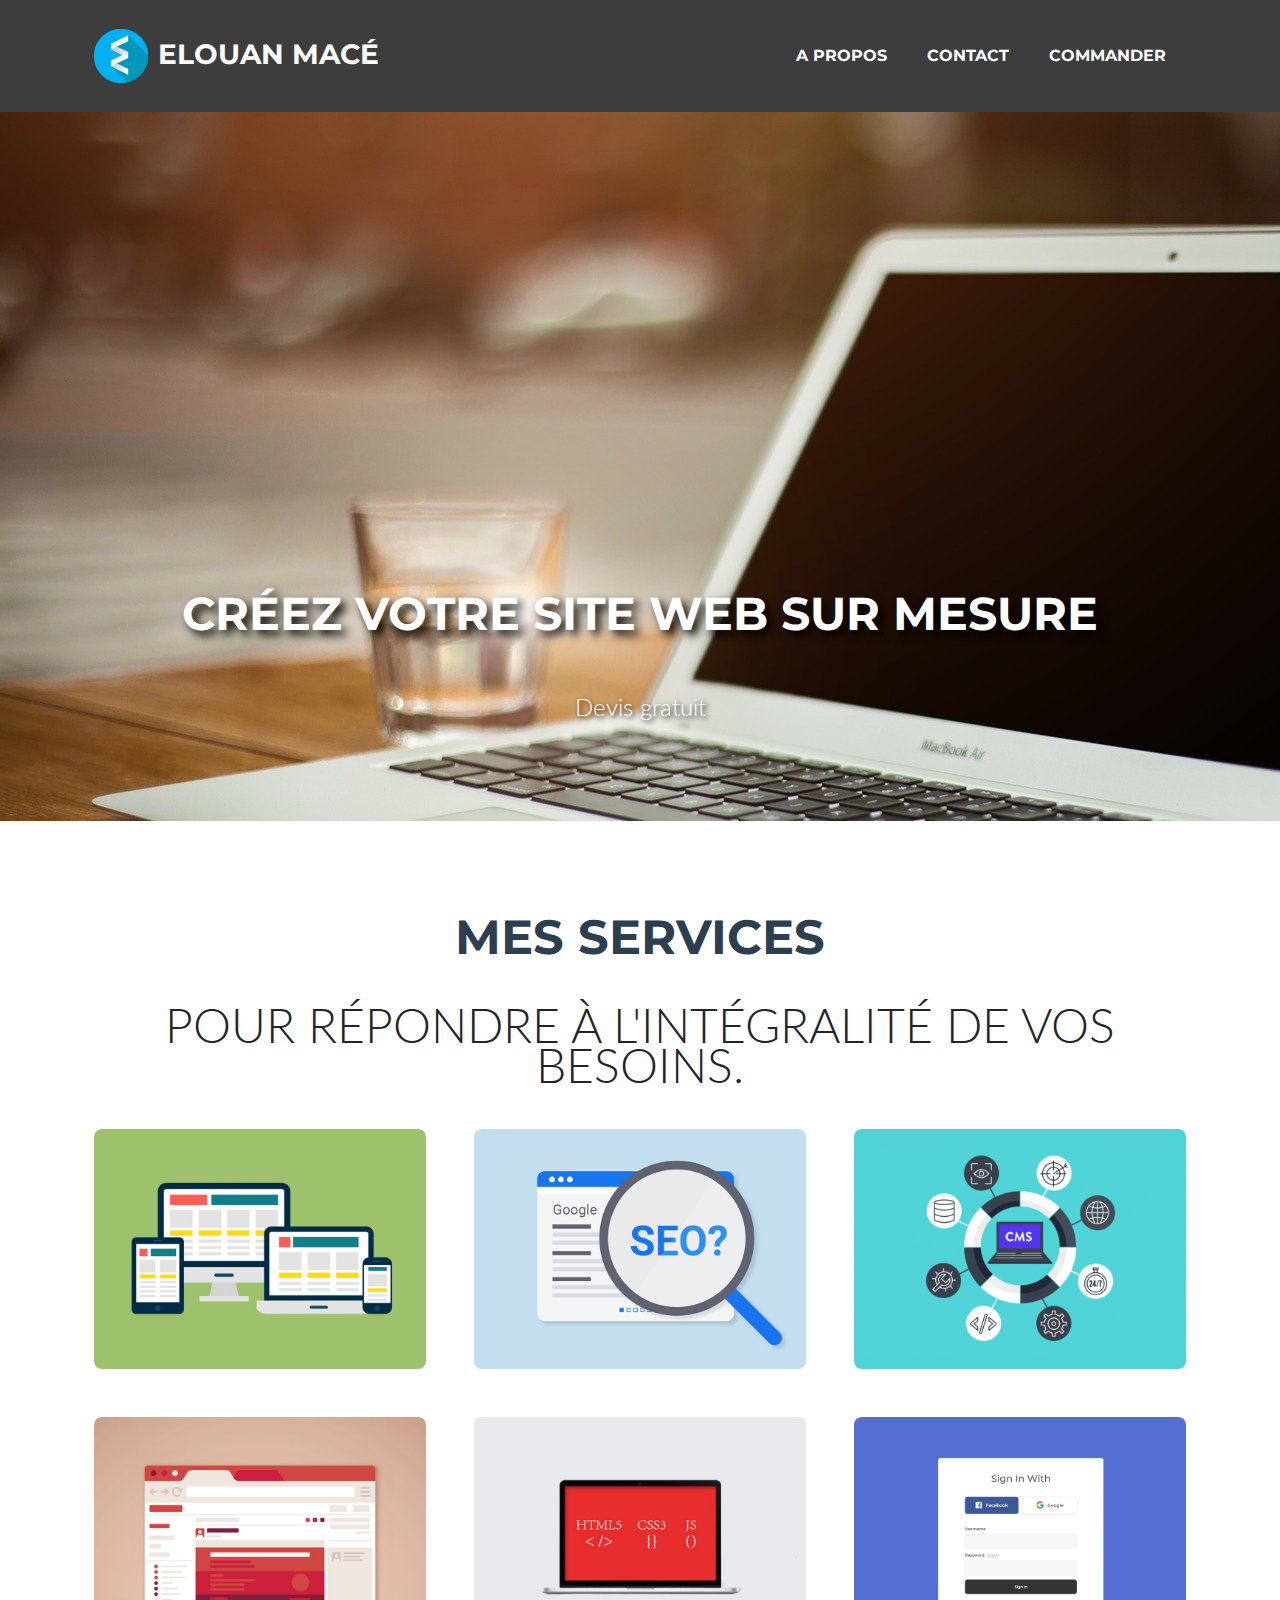
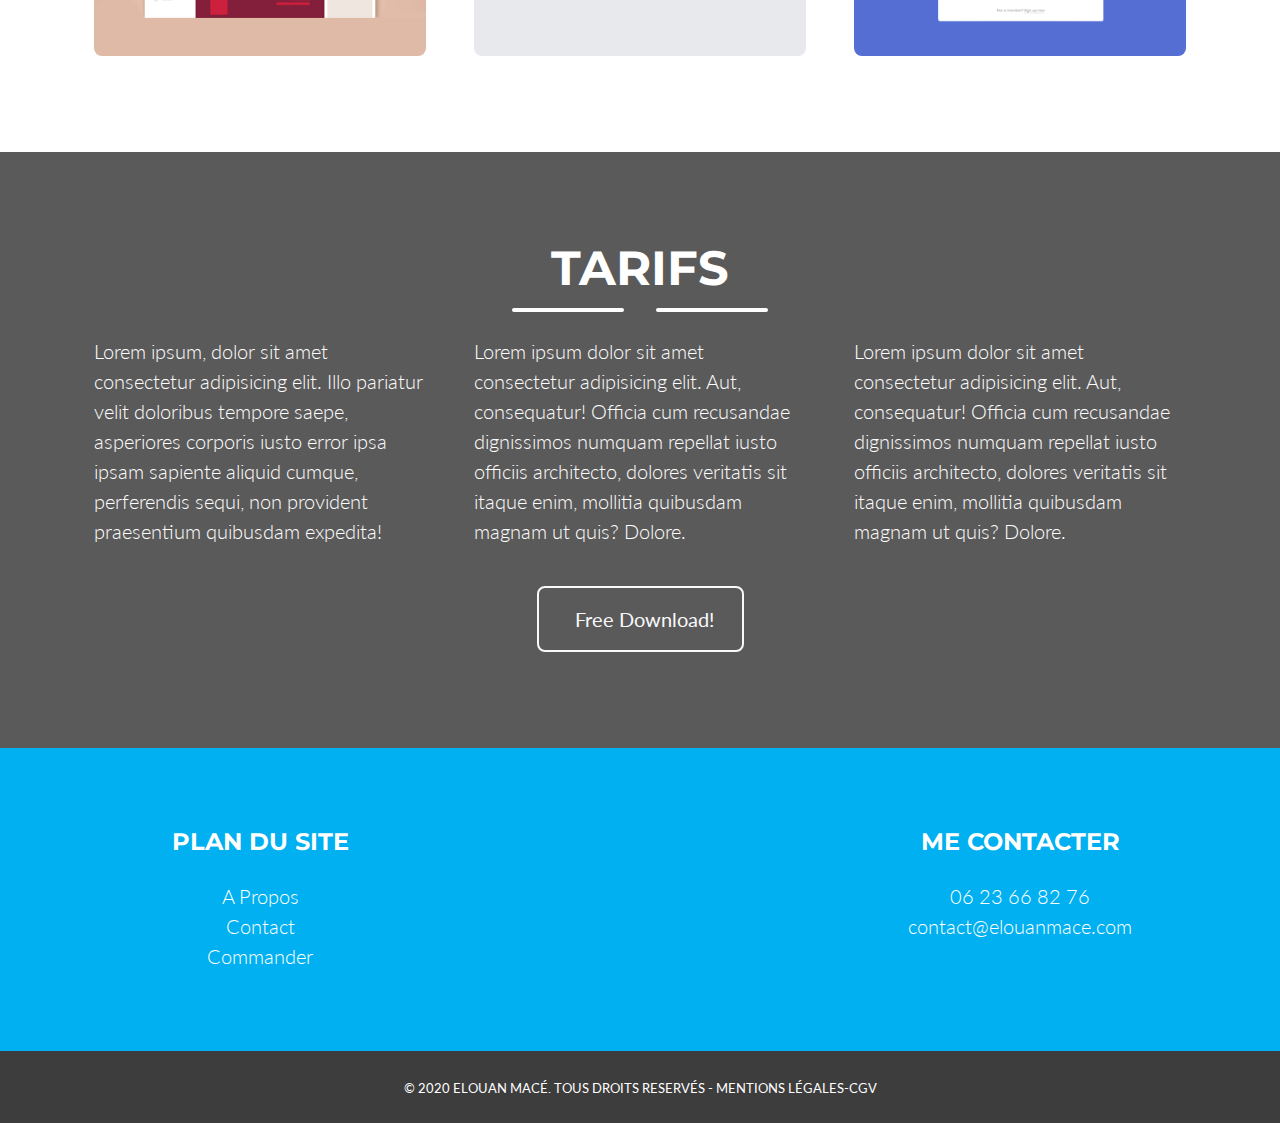
==== index.html @ e6edf059 "first version" ====
<!DOCTYPE html>
<html lang="fr">
    <head>
        <meta charset="utf-8" />
        <meta name="viewport" content="width=device-width, initial-scale=1, shrink-to-fit=no" />
        <meta name="description" content="" />
        <meta name="author" content="Elouan Macé" />
        <title>Elouan Macé - Développeur Web FreeLance</title>
        <!-- Font Awesome icons (free version)-->
        <script src="https://use.fontawesome.com/releases/v5.12.1/js/all.js" crossorigin="anonymous"></script>
        <!-- Google fonts-->
        <link href="https://fonts.googleapis.com/css?family=Montserrat:400,700" rel="stylesheet" type="text/css" />
        <link href="https://fonts.googleapis.com/css?family=Lato:400,700,400italic,700italic" rel="stylesheet" type="text/css" />
        <!-- Core theme CSS (includes Bootstrap)-->
        <link href="css/styles.css" rel="stylesheet" />
        <link rel="icon" type="image/png" href="assets/img/fonds/Logo-Elouan-bleu-1.png"/>
    </head>
    <body id="page-top">
        <!-- Navigation-->
        <nav class="navbar navbar-expand-lg bg-secondary text-uppercase fixed-top" id="mainNav">
            <div class="container">
                <a class="navbar-brand js-scroll-trigger" href="index.html"><img class="margin-logo" src="assets/img/fonds/Logo-Elouan-bleu-1.png" alt="" height="54" width="54"/>Elouan Macé</a><button class="navbar-toggler navbar-toggler-right text-uppercase font-weight-bold bg-primary text-white rounded" type="button" data-toggle="collapse" data-target="#navbarResponsive" aria-controls="navbarResponsive" aria-expanded="false" aria-label="Toggle navigation">Menu <i class="fas fa-bars"></i></button>
                <div class="collapse navbar-collapse" id="navbarResponsive">
                    <ul class="navbar-nav ml-auto">
                        <li class="nav-item mx-0 mx-lg-1"><a class="nav-link py-3 px-0 px-lg-3 rounded js-scroll-trigger" href="apropos.php">A Propos</a></li>
                        <li class="nav-item mx-0 mx-lg-1"><a class="nav-link py-3 px-0 px-lg-3 rounded js-scroll-trigger" href="contact.php">Contact</a></li>
                        <li class="nav-item mx-0 mx-lg-1"><a class="nav-link py-3 px-0 px-lg-3 rounded js-scroll-trigger" href="commander.php">Commander</a></li>
                    </ul>
                </div>
            </div>
        </nav>
        <!-- Masthead-->
        <header class="masthead text-white text-center bg-main bg-primary">
            <div class="container d-flex align-items-center flex-column">
                <!-- Masthead Avatar Image--><br><br><br><br><br><br><br><br><br><br><br><br><br><br>
                <img class="masthead-avatar mb-5" src="" alt="" /><!-- Masthead Heading-->
                <h1 class="masthead-heading text-uppercase mb-0 text-ombre">Créez votre site web sur mesure</h1>
                <!-- Icon Divider-->
                <div class="divider-custom divider-light">
                </div>
                <!-- Masthead Subheading-->
                <p class="masthead-subheading font-weight-light mb-0 tracking-in-contract-bck text-ombre">Devis gratuit</p>
            </div>
        </header>
        <!-- Portfolio Section-->
        <section class="page-section portfolio" id="portfolio">
            <div class="container">
                <!-- Portfolio Section Heading-->
                <h2 class="page-section-heading text-center text-uppercase text-secondary mb-0">Mes services</h2><br><br>
                <p class="page-section-heading text-center text-uppercase font-weight-light  ">Pour répondre à l'intégralité de vos besoins.</p>
                <!-- Icon Divider-->
                <div class="divider-custom">
                    
                </div>
                <!-- Portfolio Grid Items-->
                <div class="row">
                    <!-- Portfolio Item 1-->
                    <div class="col-md-6 col-lg-4 mb-5">
                        <div class="portfolio-item mx-auto" data-toggle="modal" data-target="#portfolioModal1">
                            <div class="portfolio-item-caption d-flex align-items-center justify-content-center h-100 w-100">
                                <div class="portfolio-item-caption-content text-center text-white"><i class="fas fa-plus fa-3x"></i></div>
                            </div>
                            <img class="img-fluid" src="assets/img/portfolio/cabin.png" alt="" />
                        </div>
                    </div>
                    <!-- Portfolio Item 2-->
                    <div class="col-md-6 col-lg-4 mb-5">
                        <div class="portfolio-item mx-auto" data-toggle="modal" data-target="#portfolioModal2">
                            <div class="portfolio-item-caption d-flex align-items-center justify-content-center h-100 w-100">
                                <div class="portfolio-item-caption-content text-center text-white"><i class="fas fa-plus fa-3x"></i></div>
                            </div>
                            <img class="img-fluid" src="assets/img/portfolio/cake.png" alt="" />
                        </div>
                    </div>
                    <!-- Portfolio Item 3-->
                    <div class="col-md-6 col-lg-4 mb-5">
                        <div class="portfolio-item mx-auto" data-toggle="modal" data-target="#portfolioModal3">
                            <div class="portfolio-item-caption d-flex align-items-center justify-content-center h-100 w-100">
                                <div class="portfolio-item-caption-content text-center text-white"><i class="fas fa-plus fa-3x"></i></div>
                            </div>
                            <img class="img-fluid" src="assets/img/portfolio/circus.png" alt="" />
                        </div>
                    </div>
                    <!-- Portfolio Item 4-->
                    <div class="col-md-6 col-lg-4 mb-5 mb-lg-0">
                        <div class="portfolio-item mx-auto" data-toggle="modal" data-target="#portfolioModal4">
                            <div class="portfolio-item-caption d-flex align-items-center justify-content-center h-100 w-100">
                                <div class="portfolio-item-caption-content text-center text-white"><i class="fas fa-plus fa-3x"></i></div>
                            </div>
                            <img class="img-fluid" src="assets/img/portfolio/game.png" alt="" />
                        </div>
                    </div>
                    <!-- Portfolio Item 5-->
                    <div class="col-md-6 col-lg-4 mb-5 mb-md-0">
                        <div class="portfolio-item mx-auto" data-toggle="modal" data-target="#portfolioModal5">
                            <div class="portfolio-item-caption d-flex align-items-center justify-content-center h-100 w-100">
                                <div class="portfolio-item-caption-content text-center text-white"><i class="fas fa-plus fa-3x"></i></div>
                            </div>
                            <img class="img-fluid" src="assets/img/portfolio/safe.png" alt="" />
                        </div>
                    </div>
                    <!-- Portfolio Item 6-->
                    <div class="col-md-6 col-lg-4">
                        <div class="portfolio-item mx-auto" data-toggle="modal" data-target="#portfolioModal6">
                            <div class="portfolio-item-caption d-flex align-items-center justify-content-center h-100 w-100">
                                <div class="portfolio-item-caption-content text-center text-white"><i class="fas fa-plus fa-3x"></i></div>
                            </div>
                            <img class="img-fluid" src="assets/img/portfolio/submarine.png" alt="" />
                        </div>
                    </div>
                </div>
            </div>
        </section>
        <!-- About Section-->
        <section class="page-section bg-transacondary text-white mb-0" id="about">
            <div class="container">
                <!-- About Section Heading-->
                <h2 class="page-section-heading text-center text-uppercase text-white">TARIFS</h2>
                <!-- Icon Divider-->
                <div class="divider-custom divider-light">
                    <div class="divider-custom-line"></div>
                    <div class="divider-custom-icon"><i class="fas fa-star"></i></div>
                    <div class="divider-custom-line"></div>
                </div>
                <!-- About Section Content-->
                <div class="row">
                    <div class="col-lg-4 ml-auto"><p class="lead">Lorem ipsum, dolor sit amet consectetur adipisicing elit. Illo pariatur velit doloribus tempore saepe, asperiores corporis iusto error ipsa ipsam sapiente aliquid cumque, perferendis sequi, non provident praesentium quibusdam expedita!</p></div>
                    <div class="col-lg-4 mr-auto"><p class="lead">Lorem ipsum dolor sit amet consectetur adipisicing elit. Aut, consequatur! Officia cum recusandae dignissimos numquam repellat iusto officiis architecto, dolores veritatis sit itaque enim, mollitia quibusdam magnam ut quis? Dolore.</p></div>
                    <div class="col-lg-4 mr-auto"><p class="lead">Lorem ipsum dolor sit amet consectetur adipisicing elit. Aut, consequatur! Officia cum recusandae dignissimos numquam repellat iusto officiis architecto, dolores veritatis sit itaque enim, mollitia quibusdam magnam ut quis? Dolore.</p></div>
                </div>
                <!-- About Section Button-->
                <div class="text-center mt-4">
                    <a class="btn btn-xl btn-outline-light" href="#"><i class="fas fa-download mr-2"></i>Free Download!</a>
                </div>
            </div>
        </section>
        <!-- Footer-->
        <footer class="footer text-center">
            <div class="container">
                <div class="row">
                    <!-- Footer Location-->
                    <div class="col-lg-4 mb-5 mb-lg-0">
                        <h4 class="text-uppercase mb-4">Plan du site</h4>
                        <p class="lead mb-0"><a class="plan-site" href="apropos.php">A Propos</a></p>
                        <p class="lead mb-0"><a class="plan-site" href="contact.php">Contact</a></p>
                        <p class="lead mb-0"><a class="plan-site" href="commander.php">Commander</a></p>
                    </div>
                    <!-- Footer Social Icons-->
                    <div class="col-lg-4 mb-5 mb-lg-0">
                    </div>
                    <!-- Footer About Text-->
                    <div class="col-lg-4">
                        <h4 class="text-uppercase mb-4">Me contacter</h4>
                        <p class="lead mb-0">06 23 66 82 76</p>
                        <p class="lead mb-0">contact@elouanmace.com</p>
                    </div>
                </div>
            </div>
        </footer>
        <!-- Copyright Section-->
        <section class="copyright py-4 text-center text-white">
            <div class="container"><small>© 2020 ELOUAN MACÉ. TOUS DROITS RESERVÉS - <a href="mentions-legales.html">MENTIONS LÉGALES</a>-<a href="CGV.html">CGV</a></small></div>
        </section>
        <!-- Scroll to Top Button (Only visible on small and extra-small screen sizes)-->
        <div class="scroll-to-top d-lg-none position-fixed">
            <a class="js-scroll-trigger d-block text-center text-white rounded" href="#page-top"><i class="fa fa-chevron-up"></i></a>
        </div>
        <!-- Portfolio Modals--><!-- Portfolio Modal 1-->
        <div class="portfolio-modal modal fade" id="portfolioModal1" tabindex="-1" role="dialog" aria-labelledby="portfolioModal1Label" aria-hidden="true">
            <div class="modal-dialog modal-xl" role="document">
                <div class="modal-content">
                    <button class="close" type="button" data-dismiss="modal" aria-label="Close">
                        <span aria-hidden="true"><i class="fas fa-times"></i></span>
                    </button>
                    <div class="modal-body text-center">
                        <div class="container">
                            <div class="row justify-content-center">
                                <div class="col-lg-8">
                                    <!-- Portfolio Modal - Title-->
                                    <h2 class="portfolio-modal-title text-secondary text-uppercase mb-0">Log Cabin</h2>
                                    <!-- Icon Divider-->
                                    <div class="divider-custom">
                                        <div class="divider-custom-line"></div>
                                        <div class="divider-custom-icon"><i class="fas fa-star"></i></div>
                                        <div class="divider-custom-line"></div>
                                    </div>
                                    <!-- Portfolio Modal - Image--><img class="img-fluid rounded mb-5" src="assets/img/portfolio/cabin.png" alt="" /><!-- Portfolio Modal - Text-->
                                    <p class="mb-5">Lorem ipsum dolor sit amet, consectetur adipisicing elit. Mollitia neque assumenda ipsam nihil, molestias magnam, recusandae quos quis inventore quisquam velit asperiores, vitae? Reprehenderit soluta, eos quod consequuntur itaque. Nam.</p>
                                    <button class="btn btn-primary" href="#" data-dismiss="modal"><i class="fas fa-times fa-fw"></i>Close Window</button>
                                </div>
                            </div>
                        </div>
                    </div>
                </div>
            </div>
        </div>
        <!-- Portfolio Modal 2-->
        <div class="portfolio-modal modal fade" id="portfolioModal2" tabindex="-1" role="dialog" aria-labelledby="portfolioModal2Label" aria-hidden="true">
            <div class="modal-dialog modal-xl" role="document">
                <div class="modal-content">
                    <button class="close" type="button" data-dismiss="modal" aria-label="Close">
                        <span aria-hidden="true"><i class="fas fa-times"></i></span>
                    </button>
                    <div class="modal-body text-center">
                        <div class="container">
                            <div class="row justify-content-center">
                                <div class="col-lg-8">
                                    <!-- Portfolio Modal - Title-->
                                    <h2 class="portfolio-modal-title text-secondary text-uppercase mb-0">Tasty Cake</h2>
                                    <!-- Icon Divider-->
                                    <div class="divider-custom">
                                        <div class="divider-custom-line"></div>
                                        <div class="divider-custom-icon"><i class="fas fa-star"></i></div>
                                        <div class="divider-custom-line"></div>
                                    </div>
                                    <!-- Portfolio Modal - Image--><img class="img-fluid rounded mb-5" src="assets/img/portfolio/cake.png" alt="" /><!-- Portfolio Modal - Text-->
                                    <p class="mb-5">Lorem ipsum dolor sit amet, consectetur adipisicing elit. Mollitia neque assumenda ipsam nihil, molestias magnam, recusandae quos quis inventore quisquam velit asperiores, vitae? Reprehenderit soluta, eos quod consequuntur itaque. Nam.</p>
                                    <button class="btn btn-primary" href="#" data-dismiss="modal"><i class="fas fa-times fa-fw"></i>Close Window</button>
                                </div>
                            </div>
                        </div>
                    </div>
                </div>
            </div>
        </div>
        <!-- Portfolio Modal 3-->
        <div class="portfolio-modal modal fade" id="portfolioModal3" tabindex="-1" role="dialog" aria-labelledby="portfolioModal3Label" aria-hidden="true">
            <div class="modal-dialog modal-xl" role="document">
                <div class="modal-content">
                    <button class="close" type="button" data-dismiss="modal" aria-label="Close">
                        <span aria-hidden="true"><i class="fas fa-times"></i></span>
                    </button>
                    <div class="modal-body text-center">
                        <div class="container">
                            <div class="row justify-content-center">
                                <div class="col-lg-8">
                                    <!-- Portfolio Modal - Title-->
                                    <h2 class="portfolio-modal-title text-secondary text-uppercase mb-0">Circus Tent</h2>
                                    <!-- Icon Divider-->
                                    <div class="divider-custom">
                                        <div class="divider-custom-line"></div>
                                        <div class="divider-custom-icon"><i class="fas fa-star"></i></div>
                                        <div class="divider-custom-line"></div>
                                    </div>
                                    <!-- Portfolio Modal - Image--><img class="img-fluid rounded mb-5" src="assets/img/portfolio/circus.png" alt="" /><!-- Portfolio Modal - Text-->
                                    <p class="mb-5">Lorem ipsum dolor sit amet, consectetur adipisicing elit. Mollitia neque assumenda ipsam nihil, molestias magnam, recusandae quos quis inventore quisquam velit asperiores, vitae? Reprehenderit soluta, eos quod consequuntur itaque. Nam.</p>
                                    <button class="btn btn-primary" href="#" data-dismiss="modal"><i class="fas fa-times fa-fw"></i>Close Window</button>
                                </div>
                            </div>
                        </div>
                    </div>
                </div>
            </div>
        </div>
        <!-- Portfolio Modal 4-->
        <div class="portfolio-modal modal fade" id="portfolioModal4" tabindex="-1" role="dialog" aria-labelledby="portfolioModal4Label" aria-hidden="true">
            <div class="modal-dialog modal-xl" role="document">
                <div class="modal-content">
                    <button class="close" type="button" data-dismiss="modal" aria-label="Close">
                        <span aria-hidden="true"><i class="fas fa-times"></i></span>
                    </button>
                    <div class="modal-body text-center">
                        <div class="container">
                            <div class="row justify-content-center">
                                <div class="col-lg-8">
                                    <!-- Portfolio Modal - Title-->
                                    <h2 class="portfolio-modal-title text-secondary text-uppercase mb-0">Controller</h2>
                                    <!-- Icon Divider-->
                                    <div class="divider-custom">
                                        <div class="divider-custom-line"></div>
                                        <div class="divider-custom-icon"><i class="fas fa-star"></i></div>
                                        <div class="divider-custom-line"></div>
                                    </div>
                                    <!-- Portfolio Modal - Image--><img class="img-fluid rounded mb-5" src="assets/img/portfolio/game.png" alt="" /><!-- Portfolio Modal - Text-->
                                    <p class="mb-5">Lorem ipsum dolor sit amet, consectetur adipisicing elit. Mollitia neque assumenda ipsam nihil, molestias magnam, recusandae quos quis inventore quisquam velit asperiores, vitae? Reprehenderit soluta, eos quod consequuntur itaque. Nam.</p>
                                    <button class="btn btn-primary" href="#" data-dismiss="modal"><i class="fas fa-times fa-fw"></i>Close Window</button>
                                </div>
                            </div>
                        </div>
                    </div>
                </div>
            </div>
        </div>
        <!-- Portfolio Modal 5-->
        <div class="portfolio-modal modal fade" id="portfolioModal5" tabindex="-1" role="dialog" aria-labelledby="portfolioModal5Label" aria-hidden="true">
            <div class="modal-dialog modal-xl" role="document">
                <div class="modal-content">
                    <button class="close" type="button" data-dismiss="modal" aria-label="Close">
                        <span aria-hidden="true"><i class="fas fa-times"></i></span>
                    </button>
                    <div class="modal-body text-center">
                        <div class="container">
                            <div class="row justify-content-center">
                                <div class="col-lg-8">
                                    <!-- Portfolio Modal - Title-->
                                    <h2 class="portfolio-modal-title text-secondary text-uppercase mb-0">Locked Safe</h2>
                                    <!-- Icon Divider-->
                                    <div class="divider-custom">
                                        <div class="divider-custom-line"></div>
                                        <div class="divider-custom-icon"><i class="fas fa-star"></i></div>
                                        <div class="divider-custom-line"></div>
                                    </div>
                                    <!-- Portfolio Modal - Image--><img class="img-fluid rounded mb-5" src="assets/img/portfolio/safe.png" alt="" /><!-- Portfolio Modal - Text-->
                                    <p class="mb-5">Lorem ipsum dolor sit amet, consectetur adipisicing elit. Mollitia neque assumenda ipsam nihil, molestias magnam, recusandae quos quis inventore quisquam velit asperiores, vitae? Reprehenderit soluta, eos quod consequuntur itaque. Nam.</p>
                                    <button class="btn btn-primary" href="#" data-dismiss="modal"><i class="fas fa-times fa-fw"></i>Close Window</button>
                                </div>
                            </div>
                        </div>
                    </div>
                </div>
            </div>
        </div>
        <!-- Portfolio Modal 6-->
        <div class="portfolio-modal modal fade" id="portfolioModal6" tabindex="-1" role="dialog" aria-labelledby="portfolioModal6Label" aria-hidden="true">
            <div class="modal-dialog modal-xl" role="document">
                <div class="modal-content">
                    <button class="close" type="button" data-dismiss="modal" aria-label="Close">
                        <span aria-hidden="true"><i class="fas fa-times"></i></span>
                    </button>
                    <div class="modal-body text-center">
                        <div class="container">
                            <div class="row justify-content-center">
                                <div class="col-lg-8">
                                    <!-- Portfolio Modal - Title-->
                                    <h2 class="portfolio-modal-title text-secondary text-uppercase mb-0">Submarine</h2>
                                    <!-- Icon Divider-->
                                    <div class="divider-custom">
                                        <div class="divider-custom-line"></div>
                                        <div class="divider-custom-icon"><i class="fas fa-star"></i></div>
                                        <div class="divider-custom-line"></div>
                                    </div>
                                    <!-- Portfolio Modal - Image--><img class="img-fluid rounded mb-5" src="assets/img/portfolio/submarine.png" alt="" /><!-- Portfolio Modal - Text-->
                                    <p class="mb-5">Lorem ipsum dolor sit amet, consectetur adipisicing elit. Mollitia neque assumenda ipsam nihil, molestias magnam, recusandae quos quis inventore quisquam velit asperiores, vitae? Reprehenderit soluta, eos quod consequuntur itaque. Nam.</p>
                                    <button class="btn btn-primary" href="#" data-dismiss="modal"><i class="fas fa-times fa-fw"></i>Close Window</button>
                                </div>
                            </div>
                        </div>
                    </div>
                </div>
            </div>
        </div>
        <!-- Bootstrap core JS-->
        <script src="https://cdnjs.cloudflare.com/ajax/libs/jquery/3.4.1/jquery.min.js"></script>
        <script src="https://stackpath.bootstrapcdn.com/bootstrap/4.4.1/js/bootstrap.bundle.min.js"></script>
        <!-- Third party plugin JS-->
        <script src="https://cdnjs.cloudflare.com/ajax/libs/jquery-easing/1.4.1/jquery.easing.min.js"></script>
        <!-- Contact form JS-->
        <script src="assets/mail/jqBootstrapValidation.js"></script>
        <script src="assets/mail/contact_me.js"></script>
        <!-- Core theme JS-->
        <script src="js/scripts.js"></script>
    </body>
</html>
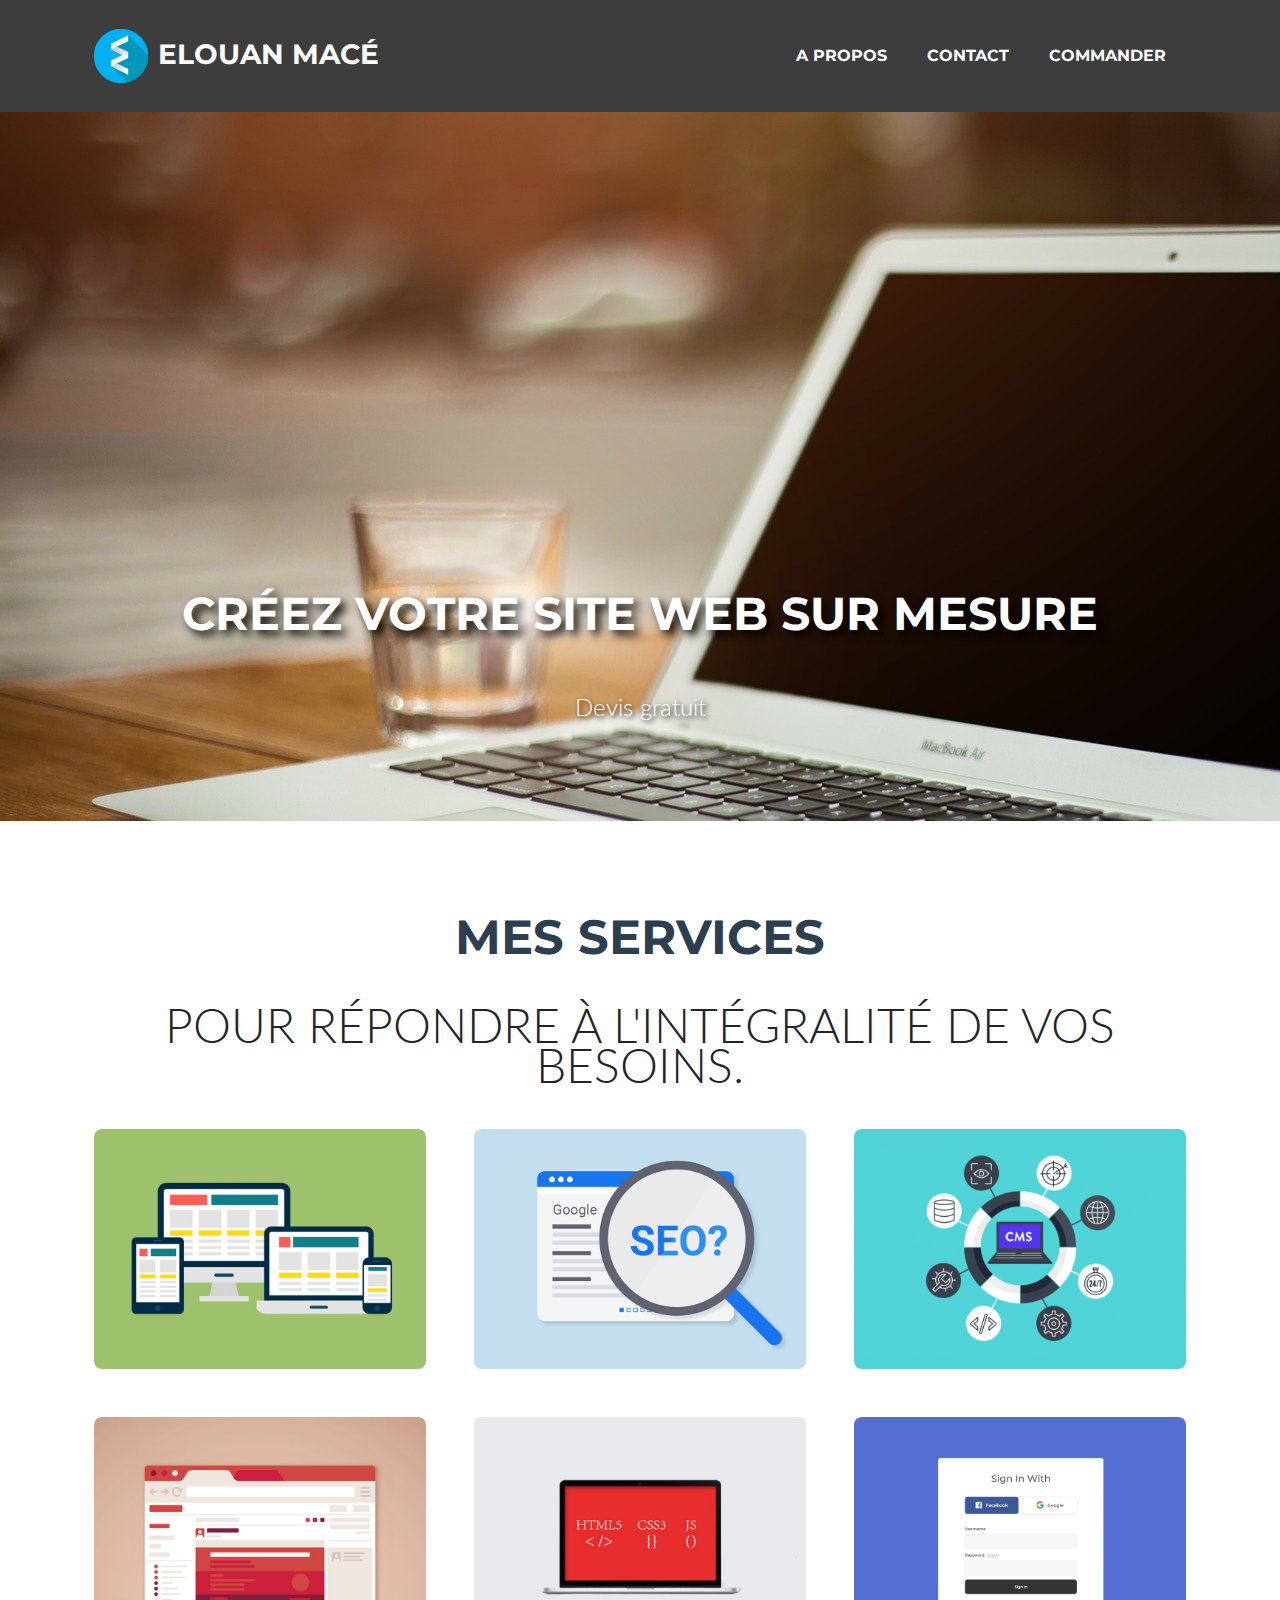
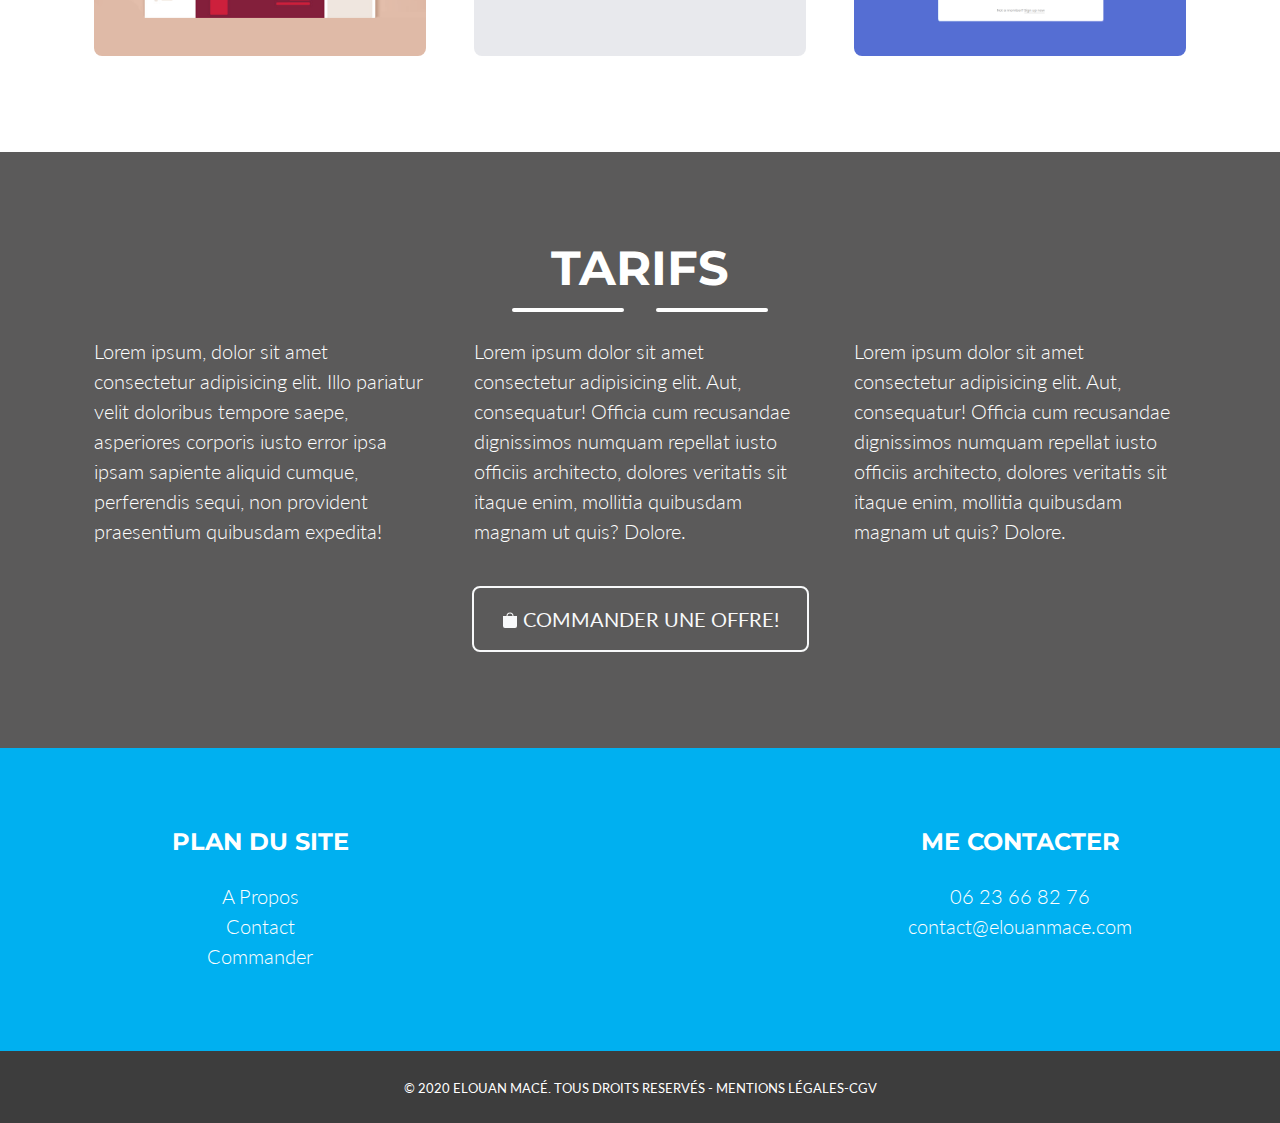
==== commit 6f481774: "adding new information main page" ====
--- a/index.html
+++ b/index.html
@@ -119,7 +119,7 @@
                 <!-- Icon Divider-->
                 <div class="divider-custom divider-light">
                     <div class="divider-custom-line"></div>
-                    <div class="divider-custom-icon"><i class="fas fa-star"></i></div>
+                    <div class="divider-custom-icon"></div>
                     <div class="divider-custom-line"></div>
                 </div>
                 <!-- About Section Content-->
@@ -130,7 +130,9 @@
                 </div>
                 <!-- About Section Button-->
                 <div class="text-center mt-4">
-                    <a class="btn btn-xl btn-outline-light" href="#"><i class="fas fa-download mr-2"></i>Free Download!</a>
+                    <a class="btn btn-xl btn-outline-light text-uppercase" href="commander.php"><svg width="1.05em" height="1.05em" viewBox="" class="bi bi-bag-fill " fill="currentColor" xmlns="http://www.w3.org/2000/svg">
+                        <path d="M1 4h14v10a2 2 0 0 1-2 2H3a2 2 0 0 1-2-2V4zm7-2.5A2.5 2.5 0 0 0 5.5 4h-1a3.5 3.5 0 1 1 7 0h-1A2.5 2.5 0 0 0 8 1.5z"/>
+                      </svg>Commander une offre!</a>
                 </div>
             </div>
         </section>
@@ -177,16 +179,14 @@
                             <div class="row justify-content-center">
                                 <div class="col-lg-8">
                                     <!-- Portfolio Modal - Title-->
-                                    <h2 class="portfolio-modal-title text-secondary text-uppercase mb-0">Log Cabin</h2>
-                                    <!-- Icon Divider-->
-                                    <div class="divider-custom">
-                                        <div class="divider-custom-line"></div>
-                                        <div class="divider-custom-icon"><i class="fas fa-star"></i></div>
-                                        <div class="divider-custom-line"></div>
+                                    <h2 class="portfolio-modal-title text-secondary text-uppercase mb-0">Responsive Design</h2>
+                                    <!-- Icon Divider-->
+                                    <div class="divider-custom">
+                                        
                                     </div>
                                     <!-- Portfolio Modal - Image--><img class="img-fluid rounded mb-5" src="assets/img/portfolio/cabin.png" alt="" /><!-- Portfolio Modal - Text-->
-                                    <p class="mb-5">Lorem ipsum dolor sit amet, consectetur adipisicing elit. Mollitia neque assumenda ipsam nihil, molestias magnam, recusandae quos quis inventore quisquam velit asperiores, vitae? Reprehenderit soluta, eos quod consequuntur itaque. Nam.</p>
-                                    <button class="btn btn-primary" href="#" data-dismiss="modal"><i class="fas fa-times fa-fw"></i>Close Window</button>
+                                    <p class="mb-5">Je propose de rendre le contenu de votre site ou application web totalement dynamique en fonction de la taille de votre écran. ( Version Mobile, Tablette et Ordinateur )</p>
+                                    <button class="btn btn-primary" href="#" data-dismiss="modal"><i class="fas fa-times fa-fw"></i>Retour</button>
                                 </div>
                             </div>
                         </div>
@@ -206,16 +206,14 @@
                             <div class="row justify-content-center">
                                 <div class="col-lg-8">
                                     <!-- Portfolio Modal - Title-->
-                                    <h2 class="portfolio-modal-title text-secondary text-uppercase mb-0">Tasty Cake</h2>
-                                    <!-- Icon Divider-->
-                                    <div class="divider-custom">
-                                        <div class="divider-custom-line"></div>
-                                        <div class="divider-custom-icon"><i class="fas fa-star"></i></div>
-                                        <div class="divider-custom-line"></div>
+                                    <h2 class="portfolio-modal-title text-secondary text-uppercase mb-0">SEO</h2>
+                                    <!-- Icon Divider-->
+                                    <div class="divider-custom">
+                                  
                                     </div>
                                     <!-- Portfolio Modal - Image--><img class="img-fluid rounded mb-5" src="assets/img/portfolio/cake.png" alt="" /><!-- Portfolio Modal - Text-->
-                                    <p class="mb-5">Lorem ipsum dolor sit amet, consectetur adipisicing elit. Mollitia neque assumenda ipsam nihil, molestias magnam, recusandae quos quis inventore quisquam velit asperiores, vitae? Reprehenderit soluta, eos quod consequuntur itaque. Nam.</p>
-                                    <button class="btn btn-primary" href="#" data-dismiss="modal"><i class="fas fa-times fa-fw"></i>Close Window</button>
+                                    <p class="mb-5">L'optimisation du référencement d'un site internet ou d'une application web est l'une des choses les plus importantes. C'est pourquoi je travaille avec les bonnes pratiques du web pour permettre à mes clients de disposé du meilleur classement sur le moteurs de recherche. ( naturellement )</p>
+                                    <button class="btn btn-primary" href="#" data-dismiss="modal"><i class="fas fa-times fa-fw"></i>Retour</button>
                                 </div>
                             </div>
                         </div>
@@ -235,16 +233,14 @@
                             <div class="row justify-content-center">
                                 <div class="col-lg-8">
                                     <!-- Portfolio Modal - Title-->
-                                    <h2 class="portfolio-modal-title text-secondary text-uppercase mb-0">Circus Tent</h2>
-                                    <!-- Icon Divider-->
-                                    <div class="divider-custom">
-                                        <div class="divider-custom-line"></div>
-                                        <div class="divider-custom-icon"><i class="fas fa-star"></i></div>
-                                        <div class="divider-custom-line"></div>
+                                    <h2 class="portfolio-modal-title text-secondary text-uppercase mb-0">CMS</h2>
+                                    <!-- Icon Divider-->
+                                    <div class="divider-custom">
+                                     
                                     </div>
                                     <!-- Portfolio Modal - Image--><img class="img-fluid rounded mb-5" src="assets/img/portfolio/circus.png" alt="" /><!-- Portfolio Modal - Text-->
-                                    <p class="mb-5">Lorem ipsum dolor sit amet, consectetur adipisicing elit. Mollitia neque assumenda ipsam nihil, molestias magnam, recusandae quos quis inventore quisquam velit asperiores, vitae? Reprehenderit soluta, eos quod consequuntur itaque. Nam.</p>
-                                    <button class="btn btn-primary" href="#" data-dismiss="modal"><i class="fas fa-times fa-fw"></i>Close Window</button>
+                                    <p class="mb-5">Je propose de crée votre site personnel comme professionnel sous plusieurs CMS ( Système de gestion de contenu ) dont Wordpress et Shopyfy.</p>
+                                    <button class="btn btn-primary" href="#" data-dismiss="modal"><i class="fas fa-times fa-fw"></i>Retour</button>
                                 </div>
                             </div>
                         </div>
@@ -264,16 +260,14 @@
                             <div class="row justify-content-center">
                                 <div class="col-lg-8">
                                     <!-- Portfolio Modal - Title-->
-                                    <h2 class="portfolio-modal-title text-secondary text-uppercase mb-0">Controller</h2>
-                                    <!-- Icon Divider-->
-                                    <div class="divider-custom">
-                                        <div class="divider-custom-line"></div>
-                                        <div class="divider-custom-icon"><i class="fas fa-star"></i></div>
-                                        <div class="divider-custom-line"></div>
+                                    <h2 class="portfolio-modal-title text-secondary text-uppercase mb-0">Maquettes</h2>
+                                    <!-- Icon Divider-->
+                                    <div class="divider-custom">
+                                       
                                     </div>
                                     <!-- Portfolio Modal - Image--><img class="img-fluid rounded mb-5" src="assets/img/portfolio/game.png" alt="" /><!-- Portfolio Modal - Text-->
-                                    <p class="mb-5">Lorem ipsum dolor sit amet, consectetur adipisicing elit. Mollitia neque assumenda ipsam nihil, molestias magnam, recusandae quos quis inventore quisquam velit asperiores, vitae? Reprehenderit soluta, eos quod consequuntur itaque. Nam.</p>
-                                    <button class="btn btn-primary" href="#" data-dismiss="modal"><i class="fas fa-times fa-fw"></i>Close Window</button>
+                                    <p class="mb-5">Avant de début tout projet je prend en considération la totalité de vos besoins, je crée un cahier des charges et des maquettes graphique de votre future projet web.</p>
+                                    <button class="btn btn-primary" href="#" data-dismiss="modal"><i class="fas fa-times fa-fw"></i>Retour</button>
                                 </div>
                             </div>
                         </div>
@@ -293,16 +287,14 @@
                             <div class="row justify-content-center">
                                 <div class="col-lg-8">
                                     <!-- Portfolio Modal - Title-->
-                                    <h2 class="portfolio-modal-title text-secondary text-uppercase mb-0">Locked Safe</h2>
-                                    <!-- Icon Divider-->
-                                    <div class="divider-custom">
-                                        <div class="divider-custom-line"></div>
-                                        <div class="divider-custom-icon"><i class="fas fa-star"></i></div>
-                                        <div class="divider-custom-line"></div>
+                                    <h2 class="portfolio-modal-title text-secondary text-uppercase mb-0">Technologies</h2>
+                                    <!-- Icon Divider-->
+                                    <div class="divider-custom">
+                                        
                                     </div>
                                     <!-- Portfolio Modal - Image--><img class="img-fluid rounded mb-5" src="assets/img/portfolio/safe.png" alt="" /><!-- Portfolio Modal - Text-->
-                                    <p class="mb-5">Lorem ipsum dolor sit amet, consectetur adipisicing elit. Mollitia neque assumenda ipsam nihil, molestias magnam, recusandae quos quis inventore quisquam velit asperiores, vitae? Reprehenderit soluta, eos quod consequuntur itaque. Nam.</p>
-                                    <button class="btn btn-primary" href="#" data-dismiss="modal"><i class="fas fa-times fa-fw"></i>Close Window</button>
+                                    <p class="mb-5">J'utilise au quoditien les technologies suiviante : HTML, CSS ( boostrap ), PHP ( symphony ), JavaScript ( jQuery, React ) ainsi que du SQL. Je m'adapte bien entendu à vos besoins.</p>
+                                    <button class="btn btn-primary" href="#" data-dismiss="modal"><i class="fas fa-times fa-fw"></i>Retour</button>
                                 </div>
                             </div>
                         </div>
@@ -322,16 +314,14 @@
                             <div class="row justify-content-center">
                                 <div class="col-lg-8">
                                     <!-- Portfolio Modal - Title-->
-                                    <h2 class="portfolio-modal-title text-secondary text-uppercase mb-0">Submarine</h2>
-                                    <!-- Icon Divider-->
-                                    <div class="divider-custom">
-                                        <div class="divider-custom-line"></div>
-                                        <div class="divider-custom-icon"><i class="fas fa-star"></i></div>
-                                        <div class="divider-custom-line"></div>
+                                    <h2 class="portfolio-modal-title text-secondary text-uppercase mb-0">Page d'administration</h2>
+                                    <!-- Icon Divider-->
+                                    <div class="divider-custom">
+                                      
                                     </div>
                                     <!-- Portfolio Modal - Image--><img class="img-fluid rounded mb-5" src="assets/img/portfolio/submarine.png" alt="" /><!-- Portfolio Modal - Text-->
-                                    <p class="mb-5">Lorem ipsum dolor sit amet, consectetur adipisicing elit. Mollitia neque assumenda ipsam nihil, molestias magnam, recusandae quos quis inventore quisquam velit asperiores, vitae? Reprehenderit soluta, eos quod consequuntur itaque. Nam.</p>
-                                    <button class="btn btn-primary" href="#" data-dismiss="modal"><i class="fas fa-times fa-fw"></i>Close Window</button>
+                                    <p class="mb-5">Si vous opté pour un site web ou une application web sans CMS ( Système de gestion de contenu ) je vous permet d'avoir pour autant un system de connexion administrateur qui vous permet de gerer votre projet web facilement sans savoir coder. </p>
+                                    <button class="btn btn-primary" href="#" data-dismiss="modal"><i class="fas fa-times fa-fw"></i>Retour</button>
                                 </div>
                             </div>
                         </div>
@@ -350,4 +340,5 @@
         <!-- Core theme JS-->
         <script src="js/scripts.js"></script>
     </body>
+    <script async type="text/javascript" src="https://userlike-cdn-widgets.s3-eu-west-1.amazonaws.com/ee97a1775312c0be6cc225c70a545c98f172107bb32b49ea4362f9ad67054e4d.js"></script> 
 </html>
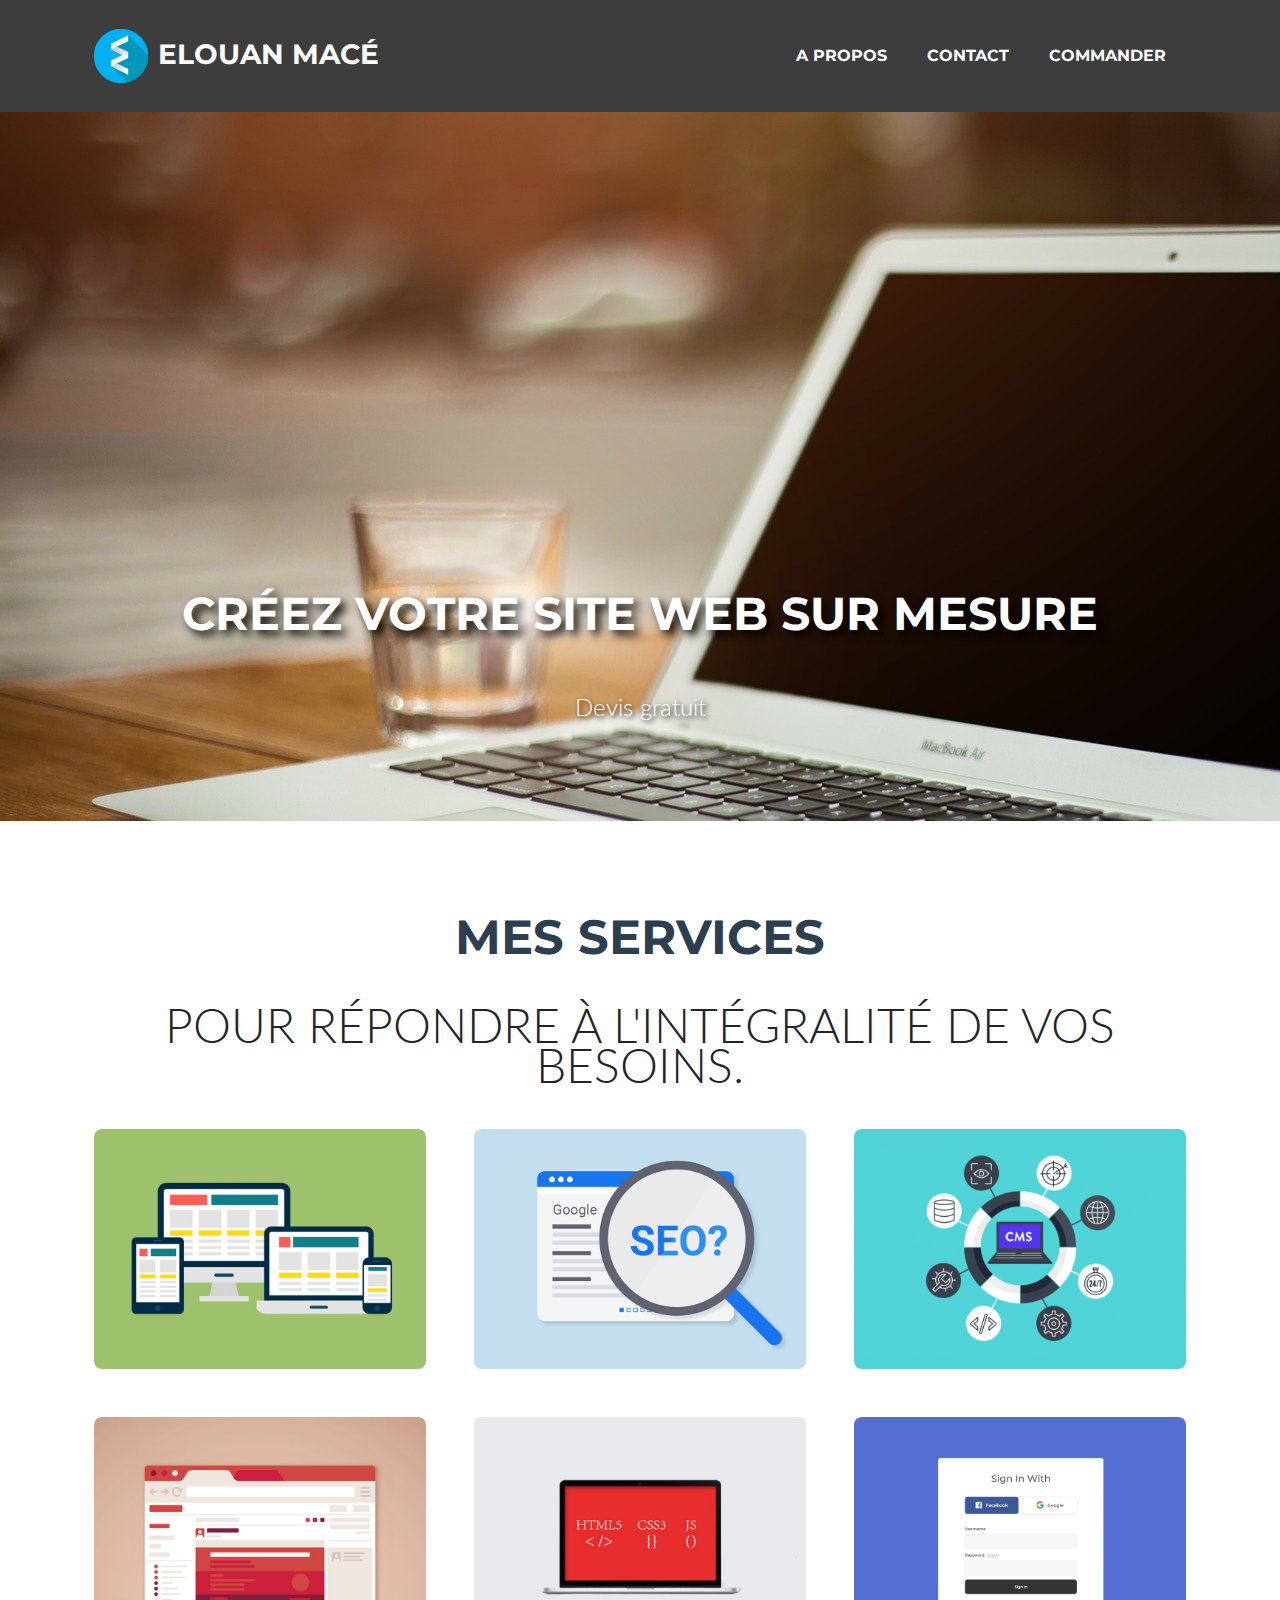
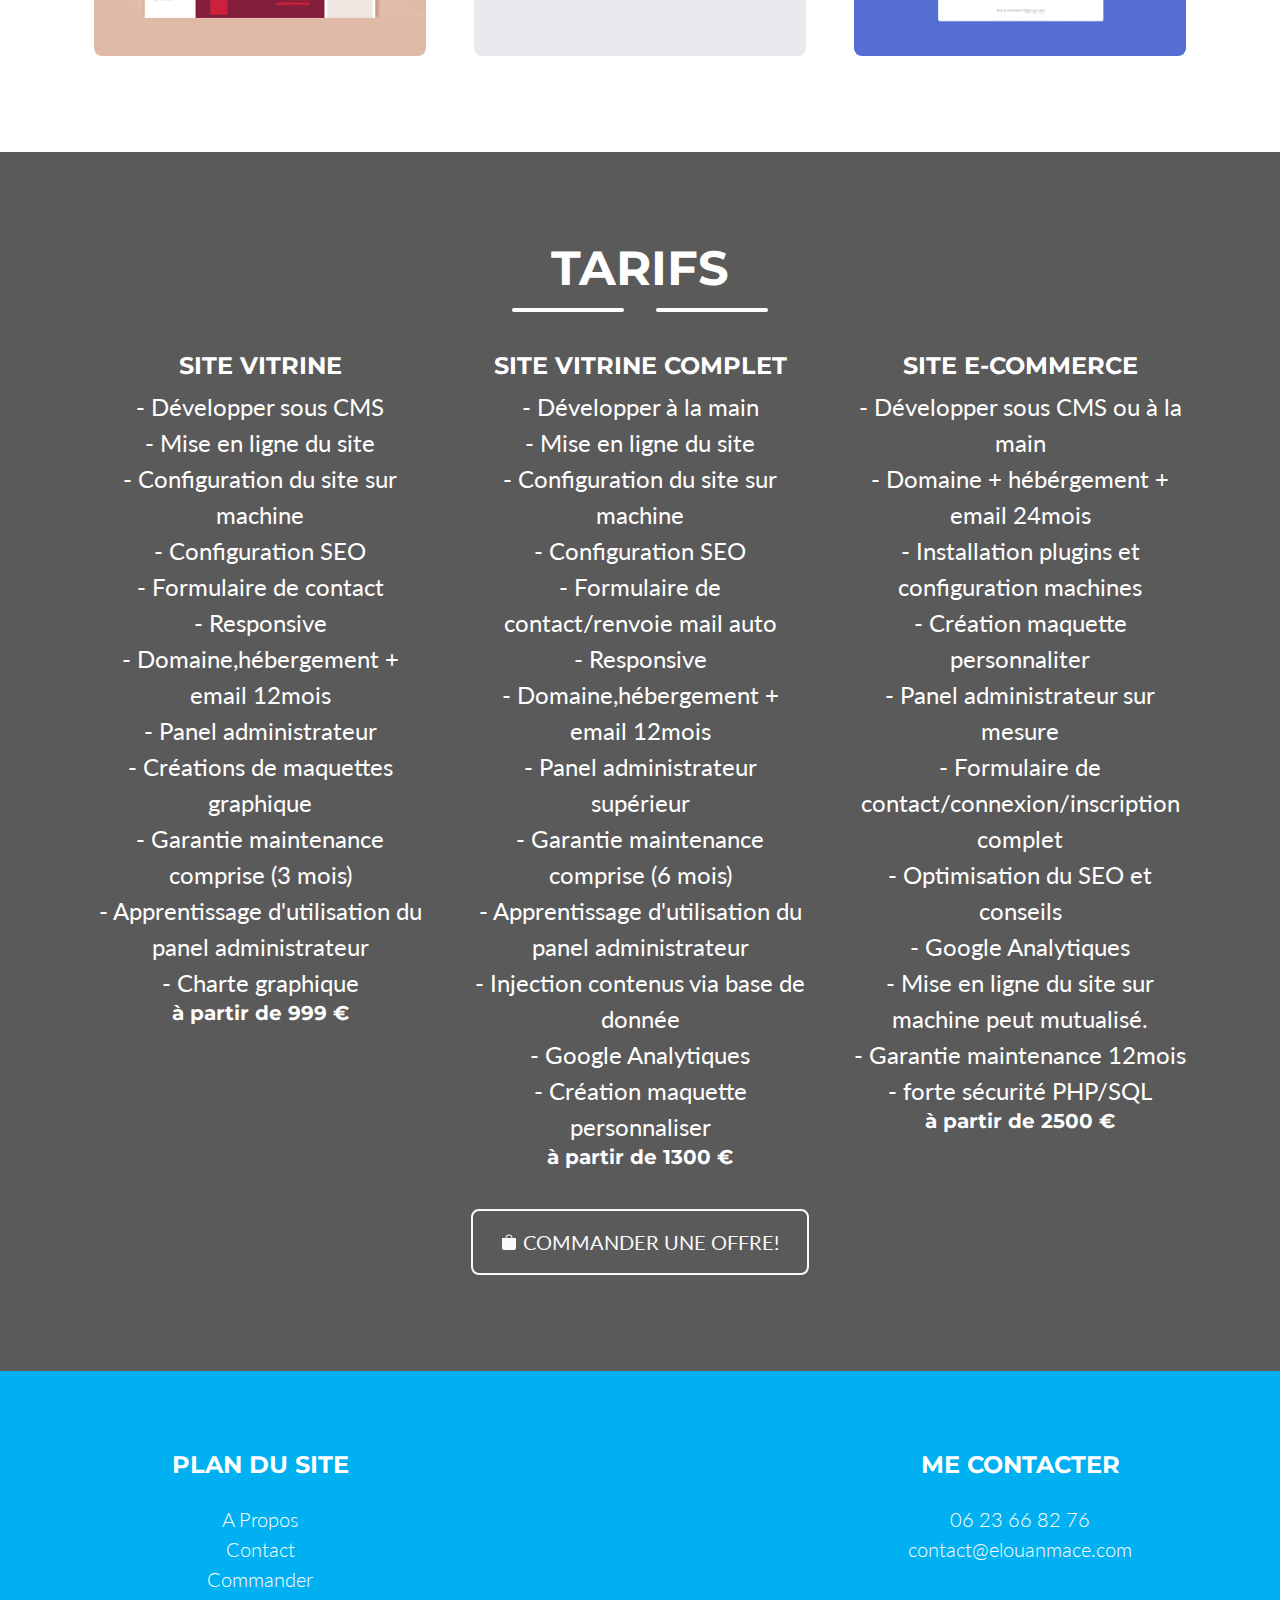
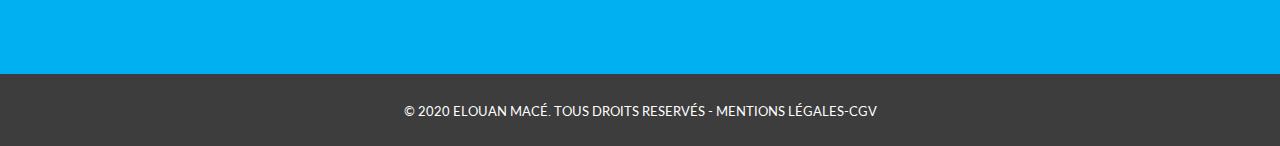
==== commit ad4c2bdb: "adding price offers,adding explanatory text of techniques" ====
--- a/index.html
+++ b/index.html
@@ -123,14 +123,61 @@
                     <div class="divider-custom-line"></div>
                 </div>
                 <!-- About Section Content-->
-                <div class="row">
-                    <div class="col-lg-4 ml-auto"><p class="lead">Lorem ipsum, dolor sit amet consectetur adipisicing elit. Illo pariatur velit doloribus tempore saepe, asperiores corporis iusto error ipsa ipsam sapiente aliquid cumque, perferendis sequi, non provident praesentium quibusdam expedita!</p></div>
-                    <div class="col-lg-4 mr-auto"><p class="lead">Lorem ipsum dolor sit amet consectetur adipisicing elit. Aut, consequatur! Officia cum recusandae dignissimos numquam repellat iusto officiis architecto, dolores veritatis sit itaque enim, mollitia quibusdam magnam ut quis? Dolore.</p></div>
-                    <div class="col-lg-4 mr-auto"><p class="lead">Lorem ipsum dolor sit amet consectetur adipisicing elit. Aut, consequatur! Officia cum recusandae dignissimos numquam repellat iusto officiis architecto, dolores veritatis sit itaque enim, mollitia quibusdam magnam ut quis? Dolore.</p></div>
+                <div class="row text-center">
+                    <div class="col-lg-4 ml-auto leadeer"><p class="leadeer">
+                        <h4>SITE VITRINE</h4>
+                        - Développer sous CMS<br>
+                        - Mise en ligne du site<br>
+                        - Configuration du site sur machine<br>
+                        - Configuration SEO<br>
+                        - Formulaire de contact<br>
+                        - Responsive<br>
+                        - Domaine,hébergement + email 12mois<br>
+                        - Panel administrateur<br>
+                        - Créations de maquettes graphique<br>
+                        - Garantie maintenance comprise (3 mois)<br>
+                        - Apprentissage d'utilisation du panel administrateur<br>
+                        - Charte graphique<br>
+                        <h5>à partir de 999 €</h5>
+                    </p></div>
+
+                    <div class="col-lg-4 ml-auto leadeer"><p class="leadeer">
+                        <h4>SITE VITRINE COMPLET</h4>
+                        - Développer à la main<br>
+                        - Mise en ligne du site<br>
+                        - Configuration du site sur machine<br>
+                        - Configuration SEO<br>
+                        - Formulaire de contact/renvoie mail auto<br>
+                        - Responsive<br>
+                        - Domaine,hébergement + email 12mois<br>
+                        - Panel administrateur supérieur<br>
+                        - Garantie maintenance comprise (6 mois)<br>
+                        - Apprentissage d'utilisation du panel administrateur<br>
+                        - Injection contenus via base de donnée<br>
+                        - Google Analytiques<br>
+                        - Création maquette personnaliser<br>
+                        <h5>à partir de 1300 €</h5>
+                    </p></div>
+
+                    <div class="col-lg-4 ml-auto leadeer"><p class="leadeer">
+                        <h4>SITE E-COMMERCE</h4>
+                        - Développer sous CMS ou à la main<br>
+                        - Domaine + hébérgement + email 24mois<br>
+                        - Installation plugins et configuration machines<br>
+                        - Création maquette personnaliter<br>
+                        - Panel administrateur sur mesure<br>
+                        - Formulaire de contact/connexion/inscription complet<br>
+                        - Optimisation du SEO et conseils<br>
+                        - Google Analytiques<br>
+                        - Mise en ligne du site sur machine peut mutualisé.<br>
+                        - Garantie maintenance 12mois<br>
+                        - forte sécurité PHP/SQL<br>
+                        <h5>à partir de 2500 €</h5>
+                    </p></div>
                 </div>
                 <!-- About Section Button-->
                 <div class="text-center mt-4">
-                    <a class="btn btn-xl btn-outline-light text-uppercase" href="commander.php"><svg width="1.05em" height="1.05em" viewBox="" class="bi bi-bag-fill " fill="currentColor" xmlns="http://www.w3.org/2000/svg">
+                    <a class="btn btn-xl btn-outline-light text-uppercase" href="commander.php"><svg width="1.08em" height="1.08em" viewBox="" class="bi bi-bag-fill " fill="currentColor" xmlns="http://www.w3.org/2000/svg">
                         <path d="M1 4h14v10a2 2 0 0 1-2 2H3a2 2 0 0 1-2-2V4zm7-2.5A2.5 2.5 0 0 0 5.5 4h-1a3.5 3.5 0 1 1 7 0h-1A2.5 2.5 0 0 0 8 1.5z"/>
                       </svg>Commander une offre!</a>
                 </div>
@@ -212,7 +259,7 @@
                                   
                                     </div>
                                     <!-- Portfolio Modal - Image--><img class="img-fluid rounded mb-5" src="assets/img/portfolio/cake.png" alt="" /><!-- Portfolio Modal - Text-->
-                                    <p class="mb-5">L'optimisation du référencement d'un site internet ou d'une application web est l'une des choses les plus importantes. C'est pourquoi je travaille avec les bonnes pratiques du web pour permettre à mes clients de disposé du meilleur classement sur le moteurs de recherche. ( naturellement )</p>
+                                    <p class="mb-5">L'optimisation du référencement d'un site internet ou d'une application web est l'une des choses les plus importantes. C'est pourquoi je travaille avec les bonnes pratiques du web pour permettre à mes clients de disposer du meilleur classement sur les moteurs de recherche. ( naturellement )</p>
                                     <button class="btn btn-primary" href="#" data-dismiss="modal"><i class="fas fa-times fa-fw"></i>Retour</button>
                                 </div>
                             </div>
@@ -239,7 +286,7 @@
                                      
                                     </div>
                                     <!-- Portfolio Modal - Image--><img class="img-fluid rounded mb-5" src="assets/img/portfolio/circus.png" alt="" /><!-- Portfolio Modal - Text-->
-                                    <p class="mb-5">Je propose de crée votre site personnel comme professionnel sous plusieurs CMS ( Système de gestion de contenu ) dont Wordpress et Shopyfy.</p>
+                                    <p class="mb-5">Je propose de créer votre site personnel comme professionnel sous plusieurs CMS ( Système de gestion de contenu) dont Wordpress et Shopyfy.</p>
                                     <button class="btn btn-primary" href="#" data-dismiss="modal"><i class="fas fa-times fa-fw"></i>Retour</button>
                                 </div>
                             </div>
@@ -266,7 +313,7 @@
                                        
                                     </div>
                                     <!-- Portfolio Modal - Image--><img class="img-fluid rounded mb-5" src="assets/img/portfolio/game.png" alt="" /><!-- Portfolio Modal - Text-->
-                                    <p class="mb-5">Avant de début tout projet je prend en considération la totalité de vos besoins, je crée un cahier des charges et des maquettes graphique de votre future projet web.</p>
+                                    <p class="mb-5">Avant le début de tout projet je prends en considération la totalité de vos besoins, je crée un cahier des charges et des maquettes graphique de votre futurs projets web.</p>
                                     <button class="btn btn-primary" href="#" data-dismiss="modal"><i class="fas fa-times fa-fw"></i>Retour</button>
                                 </div>
                             </div>
@@ -320,7 +367,7 @@
                                       
                                     </div>
                                     <!-- Portfolio Modal - Image--><img class="img-fluid rounded mb-5" src="assets/img/portfolio/submarine.png" alt="" /><!-- Portfolio Modal - Text-->
-                                    <p class="mb-5">Si vous opté pour un site web ou une application web sans CMS ( Système de gestion de contenu ) je vous permet d'avoir pour autant un system de connexion administrateur qui vous permet de gerer votre projet web facilement sans savoir coder. </p>
+                                    <p class="mb-5">Si vous optez pour un site web ou une application web sans CMS ( Système de gestion de contenu) je vous propose pour autant un system de connexion administrateur qui vous permet de gérer votre projet web facilement sans savoir coder. </p>
                                     <button class="btn btn-primary" href="#" data-dismiss="modal"><i class="fas fa-times fa-fw"></i>Retour</button>
                                 </div>
                             </div>
